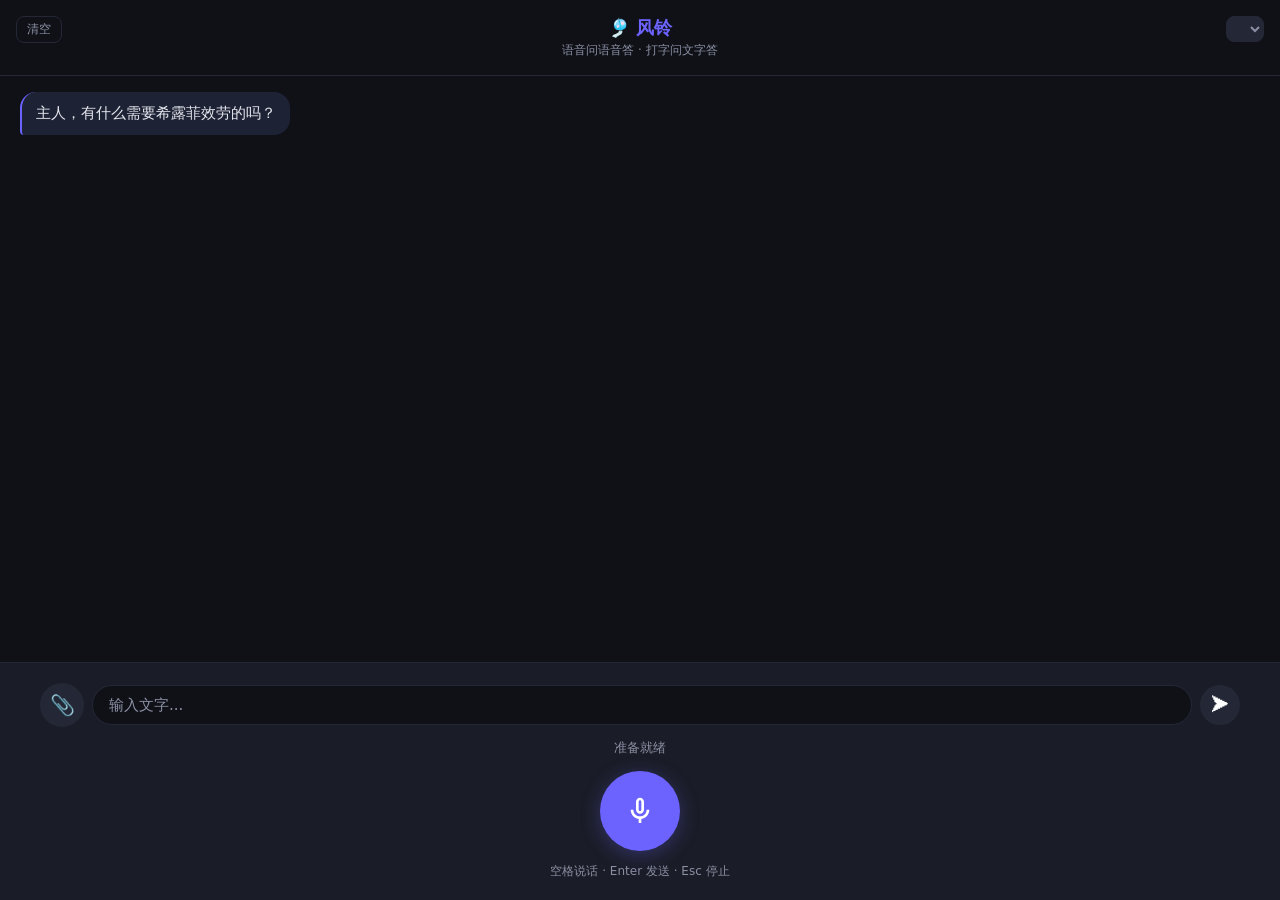
==== implementation/channels/fengling/static/index.html @ 2b6ec0e0 "feat: split repo into requirements design and implementation Separate product requirements, target-s" ====
<!DOCTYPE html>
<html lang="zh-CN">
<head>
<meta charset="UTF-8">
<meta name="viewport" content="width=device-width, initial-scale=1.0, user-scalable=no">
<title>风铃 · 希露菲</title>
<style>
  :root {
    --bg: #0f1117;
    --surface: #1a1d27;
    --surface-2: #242836;
    --text: #e4e6ed;
    --text-dim: #8b8fa3;
    --accent: #6c63ff;
    --accent-glow: rgba(108, 99, 255, 0.3);
    --user-bubble: #2d3148;
    --ai-bubble: #1e2235;
    --recording: #ff4757;
    --recording-glow: rgba(255, 71, 87, 0.4);
  }

  * { margin: 0; padding: 0; box-sizing: border-box; }

  body {
    font-family: -apple-system, BlinkMacSystemFont, 'Segoe UI', system-ui, sans-serif;
    background: var(--bg);
    color: var(--text);
    height: 100dvh;
    display: flex;
    flex-direction: column;
    overflow: hidden;
  }

  header, #controls, .side-btn, #mic-btn, #text-send-btn, .hint, .voice-select {
    -webkit-user-select: none;
    user-select: none;
  }

  header {
    position: relative;
    padding: 16px 20px;
    text-align: center;
    border-bottom: 1px solid var(--surface-2);
    flex-shrink: 0;
  }

  header h1 {
    font-size: 18px;
    font-weight: 600;
    color: var(--text);
  }

  header h1 span { color: var(--accent); }

  header .subtitle {
    font-size: 12px;
    color: var(--text-dim);
    margin-top: 2px;
  }

  #chat {
    flex: 1;
    overflow-y: auto;
    padding: 16px 20px;
    display: flex;
    flex-direction: column;
    gap: 12px;
    scroll-behavior: smooth;
  }

  .msg {
    max-width: 80%;
    padding: 10px 14px;
    border-radius: 16px;
    font-size: 15px;
    line-height: 1.5;
    animation: fadeIn 0.25s ease;
  }

  @keyframes fadeIn {
    from { opacity: 0; transform: translateY(8px); }
    to { opacity: 1; transform: translateY(0); }
  }

  .msg.user {
    align-self: flex-end;
    background: var(--user-bubble);
    border-bottom-right-radius: 4px;
  }

  .msg.ai {
    align-self: flex-start;
    background: var(--ai-bubble);
    border-bottom-left-radius: 4px;
    border-left: 2px solid var(--accent);
  }

  .msg.ai .typing {
    display: inline-block;
  }

  .msg.ai .typing::after {
    content: '▍';
    animation: blink 0.8s step-end infinite;
    color: var(--accent);
  }

  @keyframes blink {
    50% { opacity: 0; }
  }

  .msg .attachment {
    margin-top: 8px;
    background: var(--bg);
    border-radius: 8px;
    padding: 10px 12px;
    font-family: 'SF Mono', 'Fira Code', 'Consolas', monospace;
    font-size: 13px;
    line-height: 1.5;
    white-space: pre-wrap;
    word-break: break-all;
    overflow-x: auto;
    border: 1px solid var(--surface-2);
    position: relative;
  }

  .msg .attachment .att-label {
    position: absolute;
    top: 4px;
    right: 8px;
    font-size: 10px;
    color: var(--text-dim);
    font-family: -apple-system, sans-serif;
    text-transform: uppercase;
    opacity: 0.6;
  }

  .msg .attachment .copy-btn {
    position: absolute;
    top: 4px;
    right: 48px;
    font-size: 11px;
    color: var(--text-dim);
    background: none;
    border: 1px solid var(--surface-2);
    border-radius: 4px;
    padding: 1px 6px;
    cursor: pointer;
    font-family: -apple-system, sans-serif;
  }

  .msg .attachment .copy-btn:hover {
    color: var(--text);
    border-color: var(--accent);
  }

  .msg.system {
    align-self: center;
    background: transparent;
    color: var(--text-dim);
    font-size: 13px;
    padding: 4px 8px;
  }

  .tool-indicator {
    display: inline-flex;
    align-items: center;
    gap: 6px;
    padding: 4px 10px;
    border-radius: 12px;
    background: var(--surface-2);
    font-size: 12px;
    color: var(--accent);
    margin: 4px 0;
    animation: fadeIn 0.25s ease;
  }

  .tool-indicator::before {
    content: '';
    width: 6px; height: 6px;
    border-radius: 50%;
    background: var(--accent);
    animation: pulse 1.2s ease infinite;
  }

  #controls {
    flex-shrink: 0;
    padding: 20px;
    display: flex;
    flex-direction: column;
    align-items: center;
    gap: 12px;
    border-top: 1px solid var(--surface-2);
    background: var(--surface);
  }

  #status {
    font-size: 13px;
    color: var(--text-dim);
    height: 20px;
    transition: color 0.2s;
  }

  #status.recording { color: var(--recording); }
  #status.processing { color: var(--accent); }

  #mic-btn {
    width: 80px;
    height: 80px;
    border-radius: 50%;
    border: none;
    background: var(--accent);
    color: white;
    font-size: 32px;
    cursor: pointer;
    transition: all 0.2s ease;
    display: flex;
    align-items: center;
    justify-content: center;
    box-shadow: 0 4px 20px var(--accent-glow);
    touch-action: none;
    position: relative;
  }

  #mic-btn:active, #mic-btn.recording {
    background: var(--recording);
    box-shadow: 0 4px 30px var(--recording-glow);
    transform: scale(1.1);
  }

  #mic-btn.recording::before {
    content: '';
    position: absolute;
    inset: -8px;
    border-radius: 50%;
    border: 2px solid var(--recording);
    animation: pulse 1.2s ease infinite;
  }

  @keyframes pulse {
    0% { transform: scale(1); opacity: 0.6; }
    100% { transform: scale(1.4); opacity: 0; }
  }

  #mic-btn:disabled {
    background: var(--surface-2);
    box-shadow: none;
    cursor: not-allowed;
    transform: none;
  }

  #mic-btn svg {
    width: 32px;
    height: 32px;
    fill: currentColor;
    pointer-events: none;
  }

  .hint {
    font-size: 12px;
    color: var(--text-dim);
    text-align: center;
  }

  .header-actions {
    position: absolute;
    top: 16px;
    display: flex;
    align-items: center;
    gap: 8px;
  }

  .header-actions.left { left: 16px; }
  .header-actions.right { right: 16px; }

  .header-btn {
    background: none;
    border: 1px solid var(--surface-2);
    color: var(--text-dim);
    border-radius: 8px;
    padding: 4px 10px;
    font-size: 12px;
    cursor: pointer;
    transition: all 0.15s;
  }

  .header-btn:hover { color: var(--text); border-color: var(--accent); }

  .voice-select {
    position: static;
  }

  .voice-select select {
    background: var(--surface-2);
    color: var(--text-dim);
    border: 1px solid var(--surface-2);
    border-radius: 8px;
    padding: 4px 8px;
    font-size: 12px;
    cursor: pointer;
  }

  .msg img.chat-img {
    max-width: 100%;
    max-height: 240px;
    border-radius: 8px;
    margin-bottom: 6px;
    cursor: pointer;
  }

  #preview-strip {
    display: none;
    padding: 8px 20px 0;
    gap: 8px;
    flex-wrap: wrap;
    background: var(--surface);
    border-top: 1px solid var(--surface-2);
    align-items: center;
  }

  #preview-strip.active { display: flex; }

  .preview-thumb {
    position: relative;
    width: 56px; height: 56px;
    border-radius: 8px;
    overflow: hidden;
    border: 1px solid var(--surface-2);
  }

  .preview-thumb img {
    width: 100%; height: 100%;
    object-fit: cover;
  }

  .preview-thumb .remove-btn {
    position: absolute;
    top: 2px; right: 2px;
    width: 18px; height: 18px;
    background: rgba(0,0,0,0.6);
    color: #fff;
    border: none;
    border-radius: 50%;
    font-size: 11px;
    cursor: pointer;
    display: flex;
    align-items: center;
    justify-content: center;
    line-height: 1;
  }

  #btn-row {
    display: flex;
    align-items: center;
    gap: 16px;
  }

  .side-btn {
    width: 44px; height: 44px;
    border-radius: 50%;
    border: none;
    background: var(--surface-2);
    color: var(--text-dim);
    font-size: 20px;
    cursor: pointer;
    display: flex;
    align-items: center;
    justify-content: center;
    transition: all 0.15s;
  }

  .side-btn:hover { background: var(--accent); color: #fff; }
  .side-btn:disabled { opacity: 0.3; cursor: not-allowed; }

  #text-row {
    display: flex;
    align-items: center;
    gap: 8px;
    width: 100%;
    padding: 0 20px;
  }

  #text-input {
    flex: 1;
    background: var(--bg);
    border: 1px solid var(--surface-2);
    border-radius: 20px;
    padding: 10px 16px;
    color: var(--text);
    font-size: 15px;
    outline: none;
    font-family: inherit;
    transition: border-color 0.2s;
  }

  #text-input:focus { border-color: var(--accent); }

  #text-input::placeholder { color: var(--text-dim); }

  #text-send-btn {
    width: 40px; height: 40px;
    border-radius: 50%;
    border: none;
    background: var(--accent);
    color: #fff;
    font-size: 18px;
    cursor: pointer;
    display: flex;
    align-items: center;
    justify-content: center;
    flex-shrink: 0;
    transition: all 0.15s;
  }

  #text-send-btn:hover { transform: scale(1.08); }
  #text-send-btn:disabled { background: var(--surface-2); cursor: not-allowed; transform: none; }

  #stop-btn {
    display: none;
    width: 80px;
    height: 80px;
    border-radius: 50%;
    border: none;
    background: var(--recording);
    color: white;
    font-size: 28px;
    cursor: pointer;
    box-shadow: 0 4px 20px var(--recording-glow);
    align-items: center;
    justify-content: center;
    transition: all 0.2s ease;
    animation: fadeIn 0.25s ease;
  }

  #stop-btn:hover { transform: scale(1.08); }

  #stop-btn svg {
    width: 28px;
    height: 28px;
    fill: currentColor;
    pointer-events: none;
  }

  @media (max-width: 480px) {
    #mic-btn { width: 72px; height: 72px; }
    .msg { max-width: 88%; font-size: 14px; }
    .side-btn { width: 38px; height: 38px; font-size: 17px; }
  }
</style>
</head>
<body>

<header>
  <div class="header-actions left">
    <button class="header-btn" id="clear-btn" title="清空对话">清空</button>
  </div>
  <h1>🎐 <span>风铃</span></h1>
  <div class="subtitle">语音问语音答 · 打字问文字答</div>
  <div class="header-actions right">
    <div class="voice-select"><select id="voice-picker"></select></div>
  </div>
</header>

<div id="chat"></div>

<div id="preview-strip"></div>

<div id="controls">
  <div id="text-row">
    <button class="side-btn" id="attach-btn" aria-label="添加图片/视频" title="添加图片或视频">📎</button>
    <input type="text" id="text-input" placeholder="输入文字..." autocomplete="off">
    <button id="text-send-btn" disabled aria-label="发送文字">➤</button>
  </div>
  <div id="status">准备就绪</div>
  <div id="btn-row">
    <button id="mic-btn" aria-label="按住说话">
      <svg viewBox="0 0 24 24"><path d="M12 14c1.66 0 3-1.34 3-3V5c0-1.66-1.34-3-3-3S9 3.34 9 5v6c0 1.66 1.34 3 3 3zm-1-9c0-.55.45-1 1-1s1 .45 1 1v6c0 .55-.45 1-1 1s-1-.45-1-1V5z"/><path d="M17 11c0 2.76-2.24 5-5 5s-5-2.24-5-5H5c0 3.53 2.61 6.43 6 6.92V21h2v-3.08c3.39-.49 6-3.39 6-6.92h-2z"/></svg>
    </button>
    <button id="stop-btn" aria-label="停止">
      <svg viewBox="0 0 24 24"><rect x="6" y="6" width="12" height="12" rx="2"/></svg>
    </button>
  </div>
  <div class="hint">空格说话 · Enter 发送 · Esc 停止</div>
  <input type="file" id="file-input" accept="image/*,video/*" multiple hidden>
</div>

<script>
const chatEl = document.getElementById('chat');
const micBtn = document.getElementById('mic-btn');
const stopBtn = document.getElementById('stop-btn');
const clearBtn = document.getElementById('clear-btn');
const statusEl = document.getElementById('status');
const voicePicker = document.getElementById('voice-picker');
const attachBtn = document.getElementById('attach-btn');
const textInput = document.getElementById('text-input');
const textSendBtn = document.getElementById('text-send-btn');
const fileInput = document.getElementById('file-input');
const previewStrip = document.getElementById('preview-strip');
const sessionId = sessionStorage.getItem('fenglingSession') || crypto.randomUUID();
sessionStorage.setItem('fenglingSession', sessionId);

let mediaRecorder = null;
let audioChunks = [];
let isRecording = false;
let currentAudio = null;
let pendingImages = [];
let abortController = null;
let isGenerating = false;
let chatHistory = JSON.parse(sessionStorage.getItem('fenglingHistory') || '[]');

function addMsg(text, role, images = [], save = true) {
  const div = document.createElement('div');
  div.className = `msg ${role}`;
  for (const src of images) {
    const img = document.createElement('img');
    img.src = src;
    img.className = 'chat-img';
    img.addEventListener('click', () => window.open(src, '_blank'));
    div.appendChild(img);
  }
  if (text) {
    if (role === 'ai' && text.includes('```')) {
      renderStructured(div, text);
    } else {
      const p = document.createElement('p');
      p.style.margin = '0';
      p.textContent = text;
      div.appendChild(p);
    }
  }
  chatEl.appendChild(div);
  chatEl.scrollTop = chatEl.scrollHeight;
  if (save && text) {
    chatHistory.push({ text, role, images: images.length > 0 ? images : undefined });
    saveChatHistory();
  }
  return div;
}

function saveChatHistory() {
  try {
    const toSave = chatHistory.slice(-100);
    sessionStorage.setItem('fenglingHistory', JSON.stringify(toSave));
  } catch {}
}

function setStatus(text, cls = '') {
  statusEl.textContent = text;
  statusEl.className = cls;
}

async function startRecording() {
  try {
    const stream = await navigator.mediaDevices.getUserMedia({ audio: true });
    audioChunks = [];
    mediaRecorder = new MediaRecorder(stream, {
      mimeType: MediaRecorder.isTypeSupported('audio/webm;codecs=opus')
        ? 'audio/webm;codecs=opus' : 'audio/webm'
    });

    mediaRecorder.ondataavailable = e => {
      if (e.data.size > 0) audioChunks.push(e.data);
    };

    mediaRecorder.start(100);
    isRecording = true;
    micBtn.classList.add('recording');
    setStatus('🔴 正在录音...', 'recording');
  } catch (err) {
    setStatus('麦克风权限被拒绝', '');
    console.error('Mic error:', err);
  }
}

async function stopRecording() {
  if (!mediaRecorder || !isRecording) return;

  return new Promise(resolve => {
    mediaRecorder.onstop = async () => {
      const blob = new Blob(audioChunks, { type: 'audio/webm' });
      mediaRecorder.stream.getTracks().forEach(t => t.stop());
      mediaRecorder = null;
      isRecording = false;
      micBtn.classList.remove('recording');

      if (blob.size < 1000) {
        setStatus('录音太短，请重试', '');
        resolve();
        return;
      }

      await processAudio(blob);
      resolve();
    };
    mediaRecorder.stop();
  });
}

// Sentence splitter: split on Chinese/English sentence-ending punctuation
const SENTENCE_RE = /[。！？；\n\.!\?;]+/;

function splitSentences(text) {
  const parts = [];
  let rest = text;
  while (rest.length > 0) {
    const m = rest.match(SENTENCE_RE);
    if (!m) break;
    const end = m.index + m[0].length;
    parts.push(rest.slice(0, end));
    rest = rest.slice(end);
  }
  if (rest.trim()) parts.push(rest);
  return parts;
}

// TTS audio queue: play segments sequentially
let ttsQueue = [];
let ttsPlaying = false;

async function enqueueTTS(text) {
  ttsQueue.push(text);
  if (!ttsPlaying) drainTTSQueue();
}

async function drainTTSQueue() {
  ttsPlaying = true;
  while (ttsQueue.length > 0) {
    const text = ttsQueue.shift();
    try {
      await playOneTTS(text);
    } catch (err) {
      console.error('TTS segment error:', err);
    }
  }
  ttsPlaying = false;
}

async function playOneTTS(text) {
  const voice = voicePicker.value;
  const res = await fetch('/api/tts', {
    method: 'POST',
    headers: { 'Content-Type': 'application/json' },
    body: JSON.stringify({ text, voice }),
  });
  if (!res.ok) return;

  const audioBlob = await res.blob();
  const url = URL.createObjectURL(audioBlob);
  currentAudio = new Audio(url);

  await new Promise((resolve, reject) => {
    currentAudio.onended = () => { URL.revokeObjectURL(url); resolve(); };
    currentAudio.onerror = () => { URL.revokeObjectURL(url); resolve(); };
    currentAudio.play().catch(resolve);
  });
  currentAudio = null;
}

function escapeHtml(t) {
  const d = document.createElement('div');
  d.textContent = t;
  return d.innerHTML;
}

function extractSpoken(text) {
  let result = text.replace(/```[\w]*\n[\s\S]*?```/g, '');
  const openIdx = result.indexOf('```');
  if (openIdx !== -1) result = result.slice(0, openIdx);
  return result.replace(/\n{3,}/g, '\n\n').trim();
}

function renderStructured(container, fullText) {
  container.innerHTML = '';
  const re = /```(\w*)\n([\s\S]*?)```/g;
  let last = 0, m;

  while ((m = re.exec(fullText)) !== null) {
    const before = fullText.slice(last, m.index).trim();
    if (before) {
      const p = document.createElement('p');
      p.style.margin = '0 0 4px';
      p.textContent = before;
      container.appendChild(p);
    }
    const lang = m[1] || 'code';
    const code = m[2].trim();
    const att = document.createElement('div');
    att.className = 'attachment';
    att.innerHTML =
      `<span class="att-label">${escapeHtml(lang)}</span>` +
      `<button class="copy-btn">复制</button>` +
      `<code>${escapeHtml(code)}</code>`;
    att.querySelector('.copy-btn').addEventListener('click', function() {
      navigator.clipboard.writeText(code);
      this.textContent = '已复制';
      setTimeout(() => this.textContent = '复制', 1500);
    });
    container.appendChild(att);
    last = m.index + m[0].length;
  }

  const rest = fullText.slice(last).trim();
  if (rest) {
    const p = document.createElement('p');
    p.style.margin = last > 0 ? '4px 0 0' : '0';
    p.textContent = rest;
    container.appendChild(p);
  }
}

// ── Image attachment logic ──

function resizeImage(dataUrl, maxDim = 1024) {
  return new Promise(resolve => {
    const img = new Image();
    img.onload = () => {
      let { width, height } = img;
      if (width <= maxDim && height <= maxDim) { resolve(dataUrl); return; }
      const scale = maxDim / Math.max(width, height);
      width = Math.round(width * scale);
      height = Math.round(height * scale);
      const c = document.createElement('canvas');
      c.width = width; c.height = height;
      c.getContext('2d').drawImage(img, 0, 0, width, height);
      resolve(c.toDataURL('image/jpeg', 0.85));
    };
    img.src = dataUrl;
  });
}

function updatePreview() {
  previewStrip.innerHTML = '';
  if (pendingImages.length === 0) {
    previewStrip.classList.remove('active');
    return;
  }
  previewStrip.classList.add('active');
  pendingImages.forEach((src, idx) => {
    const wrap = document.createElement('div');
    wrap.className = 'preview-thumb';
    const img = document.createElement('img');
    img.src = src;
    wrap.appendChild(img);
    const rm = document.createElement('button');
    rm.className = 'remove-btn';
    rm.textContent = '×';
    rm.addEventListener('click', () => { pendingImages.splice(idx, 1); updatePreview(); });
    wrap.appendChild(rm);
    previewStrip.appendChild(wrap);
  });
}

async function addFiles(files) {
  for (const file of files) {
    if (file.type.startsWith('image/')) {
      const url = await new Promise(r => {
        const reader = new FileReader();
        reader.onload = () => r(reader.result);
        reader.readAsDataURL(file);
      });
      pendingImages.push(await resizeImage(url));
    } else if (file.type.startsWith('video/')) {
      setStatus('提取视频帧...', 'processing');
      const form = new FormData();
      form.append('video', file);
      try {
        const res = await fetch('/api/extract-frames', { method: 'POST', body: form });
        const data = await res.json();
        if (data.frames?.length) pendingImages.push(...data.frames);
        setStatus(`已提取 ${data.frames?.length || 0} 帧`, '');
      } catch (e) {
        setStatus('视频处理失败', '');
        console.error(e);
      }
    }
  }
  updatePreview();
}

attachBtn.addEventListener('click', () => fileInput.click());
fileInput.addEventListener('change', () => {
  if (fileInput.files.length) addFiles(fileInput.files);
  fileInput.value = '';
});

document.addEventListener('paste', e => {
  const items = [...(e.clipboardData?.items || [])];
  const files = items.filter(i => i.type.startsWith('image/') || i.type.startsWith('video/')).map(i => i.getAsFile()).filter(Boolean);
  if (files.length) { e.preventDefault(); addFiles(files); }
});

chatEl.addEventListener('dragover', e => { e.preventDefault(); e.dataTransfer.dropEffect = 'copy'; });
chatEl.addEventListener('drop', e => {
  e.preventDefault();
  const files = [...e.dataTransfer.files].filter(f => f.type.startsWith('image/') || f.type.startsWith('video/'));
  if (files.length) addFiles(files);
});

function showStopBtn(show) {
  stopBtn.style.display = show ? 'flex' : 'none';
  micBtn.style.display = show ? 'none' : 'flex';
}

function stopGeneration() {
  if (abortController) { abortController.abort(); abortController = null; }
  if (currentAudio) { currentAudio.pause(); currentAudio = null; }
  ttsQueue = [];
  ttsPlaying = false;
  isGenerating = false;
  showStopBtn(false);
  micBtn.disabled = false;
  textInput.disabled = false;
  updateTextSendBtn();
  setStatus('已停止', '');
}

stopBtn.addEventListener('click', stopGeneration);

clearBtn.addEventListener('click', () => {
  if (isGenerating) stopGeneration();
  chatEl.innerHTML = '';
  chatHistory = [];
  saveChatHistory();
  addMsg('主人，有什么需要希露菲效劳的吗？', 'ai', [], false);
  setStatus('准备就绪', '');
});

async function sendMessage(text, doTTS = false, images = []) {
  micBtn.disabled = true;
  textInput.disabled = true;
  textSendBtn.disabled = true;
  isGenerating = true;
  showStopBtn(true);
  const t0 = performance.now();

  addMsg(text, 'user', images, true);
  setStatus('思考中...', 'processing');

  const aiDiv = addMsg('', 'ai', [], false);
  const typingSpan = document.createElement('span');
  typingSpan.className = 'typing';
  aiDiv.appendChild(typingSpan);

  try {
    abortController = new AbortController();
    const payload = { message: text, session_id: sessionId };
    if (images.length) payload.images = images;

    const chatRes = await fetch('/api/chat', {
      method: 'POST',
      headers: { 'Content-Type': 'application/json' },
      body: JSON.stringify(payload),
      signal: abortController.signal,
    });
    await handleChatStream(chatRes, aiDiv, typingSpan, t0, doTTS);
  } catch (err) {
    if (err.name === 'AbortError') return;
    setStatus('出错了: ' + err.message, '');
    console.error(err);
  } finally {
    abortController = null;
    isGenerating = false;
    showStopBtn(false);
    micBtn.disabled = false;
    textInput.disabled = false;
    updateTextSendBtn();
    textInput.focus();
  }
}

function updateTextSendBtn() {
  textSendBtn.disabled = !textInput.value.trim() && pendingImages.length === 0;
}
textInput.addEventListener('input', updateTextSendBtn);

function doTextSend() {
  const text = textInput.value.trim();
  const imgs = [...pendingImages];
  pendingImages = [];
  updatePreview();
  textInput.value = '';
  updateTextSendBtn();
  if (!text && imgs.length === 0) return;
  sendMessage(text || '请看看这些内容', false, imgs);
}

textSendBtn.addEventListener('click', doTextSend);
textInput.addEventListener('keydown', e => {
  if (e.key === 'Enter' && !e.shiftKey) { e.preventDefault(); doTextSend(); }
});

async function handleChatStream(chatRes, aiDiv, typingSpan, t0, doTTS = false) {
  const reader = chatRes.body.getReader();
  const decoder = new TextDecoder();
  let fullText = '';
  let buffer = '';
  let spokenCharsSent = 0;
  let doneData = null;
  ttsQueue = [];

  while (true) {
    const { done, value } = await reader.read();
    if (done) break;
    buffer += decoder.decode(value, { stream: true });
    const lines = buffer.split('\n');
    buffer = lines.pop() || '';
    for (const line of lines) {
      if (!line.startsWith('data: ')) continue;
      try {
        const data = JSON.parse(line.slice(6));
        if (data.type === 'text') {
          fullText += data.content;
          typingSpan.textContent = fullText;
          chatEl.scrollTop = chatEl.scrollHeight;
          if (doTTS) {
            const spoken = extractSpoken(fullText);
            const unspoken = spoken.slice(spokenCharsSent);
            const sentences = splitSentences(unspoken);
            if (sentences.length > 1) {
              for (let i = 0; i < sentences.length - 1; i++) {
                if (sentences[i].trim()) {
                  enqueueTTS(sentences[i].trim());
                  spokenCharsSent += sentences[i].length;
                }
              }
            }
          }
          const ms = Math.round(performance.now() - t0);
          setStatus(doTTS ? `朗读中... (${ms}ms)` : `生成中... (${ms}ms)`, 'processing');
        } else if (data.type === 'tool') {
          const label = data.name || 'tool';
          const ti = document.createElement('div');
          ti.className = 'tool-indicator';
          ti.textContent = label;
          aiDiv.insertBefore(ti, typingSpan);
          chatEl.scrollTop = chatEl.scrollHeight;
          const ms = Math.round(performance.now() - t0);
          setStatus(`${label}... (${ms}ms)`, 'processing');
        } else if (data.type === 'done') {
          doneData = data;
          fullText = data.full_text;
        } else if (data.type === 'error') {
          typingSpan.textContent = '出错了: ' + data.content;
        }
      } catch {}
    }
  }

  renderStructured(aiDiv, fullText);
  if (fullText) {
    chatHistory.push({ text: fullText, role: 'ai' });
    saveChatHistory();
  }

  if (doTTS) {
    const spokenFinal = doneData?.spoken || extractSpoken(fullText);
    const remaining = spokenFinal.slice(spokenCharsSent).trim();
    if (remaining) enqueueTTS(remaining);
    while (ttsPlaying || ttsQueue.length > 0) {
      await new Promise(r => setTimeout(r, 100));
    }
  }

  const totalMs = Math.round(performance.now() - t0);
  setStatus(`准备就绪 (${(totalMs / 1000).toFixed(1)}s)`, '');
}

async function processAudio(blob) {
  setStatus('识别中...', 'processing');
  micBtn.disabled = true;

  try {
    const form = new FormData();
    form.append('audio', blob, 'audio.webm');

    const sttRes = await fetch('/api/stt', { method: 'POST', body: form });
    const sttData = await sttRes.json();
    const userText = sttData.text?.trim();

    if (!userText) {
      setStatus('没有识别到语音，请重试', '');
      micBtn.disabled = false;
      return;
    }

    const imgs = [...pendingImages];
    pendingImages = [];
    updatePreview();

    await sendMessage(userText, true, imgs);
  } catch (err) {
    setStatus('出错了: ' + err.message, '');
    console.error(err);
  }
}

// Push-to-talk: pointer events (mouse + touch)
let holdTimer = null;

micBtn.addEventListener('pointerdown', e => {
  e.preventDefault();
  if (micBtn.disabled) return;
  micBtn.setPointerCapture(e.pointerId);
  startRecording();
});

micBtn.addEventListener('pointerup', e => {
  e.preventDefault();
  if (isRecording) stopRecording();
});

micBtn.addEventListener('pointercancel', e => {
  if (isRecording) stopRecording();
});

// Prevent context menu on long-press (mobile)
micBtn.addEventListener('contextmenu', e => e.preventDefault());

// Keyboard shortcut: hold Space to talk, Escape to stop
document.addEventListener('keydown', e => {
  if (e.key === 'Escape' && (isGenerating || ttsPlaying)) {
    e.preventDefault();
    stopGeneration();
    return;
  }
  if (e.code === 'Space' && !e.repeat && !isRecording && !micBtn.disabled
      && document.activeElement !== textInput) {
    e.preventDefault();
    startRecording();
  }
});

document.addEventListener('keyup', e => {
  if (e.code === 'Space' && isRecording) {
    e.preventDefault();
    stopRecording();
  }
});

// Load voices from backend
async function loadVoices() {
  try {
    const res = await fetch('/api/voices');
    const data = await res.json();
    const picker = document.getElementById('voice-picker');
    picker.innerHTML = '';

    let lastGender = '';
    for (const v of data.voices) {
      if (v.gender !== lastGender) {
        const group = document.createElement('optgroup');
        group.label = v.gender === '女' ? '── 女声 ──' : v.gender === '男' ? '── 男声 ──' : '── 特殊 ──';
        picker.appendChild(group);
        lastGender = v.gender;
      }
      const opt = document.createElement('option');
      opt.value = v.id;
      opt.textContent = `${v.name} (${v.tag})`;
      if (v.id === data.current) opt.selected = true;
      picker.lastElementChild.appendChild(opt);
    }
  } catch (err) {
    console.error('Failed to load voices:', err);
  }
}
loadVoices();

// Restore chat history or show welcome
if (chatHistory.length > 0) {
  for (const m of chatHistory) {
    addMsg(m.text, m.role, m.images || [], false);
  }
} else {
  addMsg('主人，有什么需要希露菲效劳的吗？', 'ai', [], false);
}
</script>
</body>
</html>
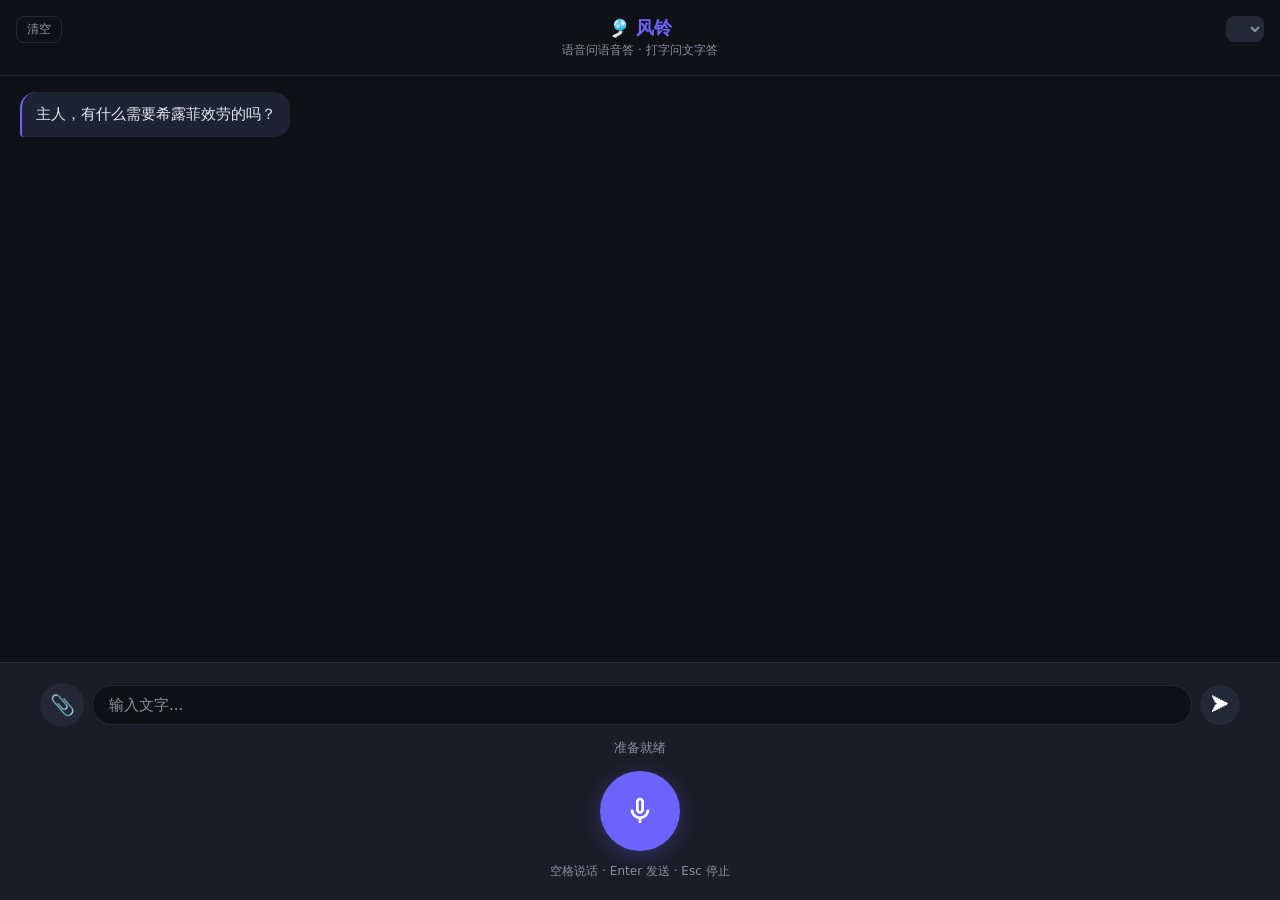
==== commit 9b964422: "feat: add task graph runtime and chat task views Introduce a Neo4j-backed task graph, task orchestra" ====
--- a/implementation/channels/fengling/static/index.html
+++ b/implementation/channels/fengling/static/index.html
@@ -4,6 +4,7 @@
 <meta charset="UTF-8">
 <meta name="viewport" content="width=device-width, initial-scale=1.0, user-scalable=no">
 <title>风铃 · 希露菲</title>
+<script src="/static/marked.min.js"></script>
 <style>
   :root {
     --bg: #0f1117;
@@ -96,11 +97,18 @@
   }
 
   .msg.ai .typing {
-    display: inline-block;
+    display: block;
+    white-space: pre-wrap;
+    word-wrap: break-word;
   }
 
   .msg.ai .typing::after {
     content: '▍';
+    animation: blink 0.8s step-end infinite;
+    color: var(--accent);
+  }
+
+  .msg.ai .typing .cursor {
     animation: blink 0.8s step-end infinite;
     color: var(--accent);
   }
@@ -445,6 +453,222 @@
     #mic-btn { width: 72px; height: 72px; }
     .msg { max-width: 88%; font-size: 14px; }
     .side-btn { width: 38px; height: 38px; font-size: 17px; }
+  }
+
+  /* ── Markdown body in AI messages ──────────── */
+
+  .msg.ai .markdown-body {
+    font-size: 15px;
+    line-height: 1.65;
+    word-wrap: break-word;
+    overflow-wrap: break-word;
+  }
+
+  .msg.ai .markdown-body p {
+    margin: 0 0 8px;
+  }
+
+  .msg.ai .markdown-body p:last-child {
+    margin-bottom: 0;
+  }
+
+  .msg.ai .markdown-body ul,
+  .msg.ai .markdown-body ol {
+    margin: 4px 0 8px;
+    padding-left: 20px;
+  }
+
+  .msg.ai .markdown-body li {
+    margin-bottom: 3px;
+  }
+
+  .msg.ai .markdown-body li > p {
+    margin-bottom: 2px;
+  }
+
+  .msg.ai .markdown-body h1,
+  .msg.ai .markdown-body h2,
+  .msg.ai .markdown-body h3,
+  .msg.ai .markdown-body h4 {
+    font-weight: 600;
+    margin: 12px 0 6px;
+    color: var(--text);
+  }
+
+  .msg.ai .markdown-body h1 { font-size: 18px; }
+  .msg.ai .markdown-body h2 { font-size: 16px; }
+  .msg.ai .markdown-body h3 { font-size: 15px; }
+
+  .msg.ai .markdown-body strong {
+    font-weight: 600;
+    color: var(--text);
+  }
+
+  .msg.ai .markdown-body em {
+    color: var(--text-dim);
+  }
+
+  .msg.ai .markdown-body code {
+    font-family: 'SF Mono', 'Fira Code', 'Consolas', monospace;
+    font-size: 13px;
+    padding: 1px 5px;
+    background: var(--bg);
+    border: 1px solid var(--surface-2);
+    border-radius: 3px;
+    color: var(--accent);
+  }
+
+  .msg.ai .markdown-body pre {
+    position: relative;
+    margin: 8px 0;
+    padding: 10px 12px;
+    background: var(--bg);
+    border: 1px solid var(--surface-2);
+    border-radius: 8px;
+    overflow-x: auto;
+  }
+
+  .msg.ai .markdown-body pre code {
+    padding: 0;
+    background: none;
+    border: none;
+    color: var(--text);
+    font-size: 13px;
+    line-height: 1.5;
+  }
+
+  .msg.ai .markdown-body pre .code-copy-btn {
+    position: absolute;
+    top: 6px;
+    right: 8px;
+    font-size: 11px;
+    color: var(--text-dim);
+    background: var(--surface-2);
+    border: 1px solid var(--surface-2);
+    border-radius: 4px;
+    padding: 2px 8px;
+    cursor: pointer;
+    font-family: -apple-system, sans-serif;
+    opacity: 0;
+    transition: opacity 0.15s;
+  }
+
+  .msg.ai .markdown-body pre:hover .code-copy-btn {
+    opacity: 1;
+  }
+
+  .msg.ai .markdown-body pre .code-copy-btn:hover {
+    color: var(--text);
+    border-color: var(--accent);
+  }
+
+  .msg.ai .markdown-body pre .code-lang-label {
+    position: absolute;
+    top: 6px;
+    right: 56px;
+    font-size: 10px;
+    color: var(--text-dim);
+    font-family: -apple-system, sans-serif;
+    text-transform: uppercase;
+    opacity: 0.5;
+  }
+
+  .msg.ai .markdown-body blockquote {
+    margin: 6px 0;
+    padding: 4px 12px;
+    border-left: 3px solid var(--accent);
+    background: rgba(108, 99, 255, 0.06);
+    color: var(--text-dim);
+  }
+
+  .msg.ai .markdown-body a {
+    color: var(--accent);
+    text-decoration: none;
+  }
+
+  .msg.ai .markdown-body a:hover {
+    text-decoration: underline;
+  }
+
+  .msg.ai .markdown-body table {
+    border-collapse: collapse;
+    margin: 8px 0;
+    font-size: 13px;
+    width: 100%;
+  }
+
+  .msg.ai .markdown-body th,
+  .msg.ai .markdown-body td {
+    padding: 5px 10px;
+    border: 1px solid var(--surface-2);
+    text-align: left;
+  }
+
+  .msg.ai .markdown-body th {
+    background: var(--surface-2);
+    font-weight: 600;
+  }
+
+  .msg.ai .markdown-body hr {
+    border: none;
+    border-top: 1px solid var(--surface-2);
+    margin: 10px 0;
+  }
+
+  .msg.ai .markdown-body img {
+    max-width: 100%;
+    border-radius: 8px;
+  }
+
+  /* Mermaid diagrams */
+  .msg.ai .markdown-body .mermaid-container {
+    margin: 8px 0;
+    padding: 12px;
+    background: var(--surface);
+    border-radius: 8px;
+    overflow-x: auto;
+    text-align: center;
+  }
+
+  .msg.ai .markdown-body .mermaid-container svg {
+    max-width: 100%;
+  }
+
+  /* ── Task card in chat ─────────────────────── */
+
+  .task-card {
+    display: flex;
+    align-items: center;
+    gap: 8px;
+    margin: 4px 0;
+    padding: 8px 12px;
+    background: var(--surface);
+    border-radius: 10px;
+    border-left: 3px solid var(--accent);
+    cursor: pointer;
+    transition: background 0.15s;
+    animation: fadeIn 0.25s ease;
+    font-size: 13px;
+  }
+
+  .task-card:hover {
+    background: var(--surface-2);
+  }
+
+  .task-card .task-card-icon {
+    font-size: 14px;
+    flex-shrink: 0;
+  }
+
+  .task-card .task-card-title {
+    flex: 1;
+    color: var(--text);
+  }
+
+  .task-card .task-card-arrow {
+    color: var(--text-dim);
+    font-size: 12px;
+    flex-shrink: 0;
   }
 </style>
 </head>
@@ -519,7 +743,7 @@
     div.appendChild(img);
   }
   if (text) {
-    if (role === 'ai' && text.includes('```')) {
+    if (role === 'ai') {
       renderStructured(div, text);
     } else {
       const p = document.createElement('p');
@@ -671,40 +895,108 @@
 
 function renderStructured(container, fullText) {
   container.innerHTML = '';
-  const re = /```(\w*)\n([\s\S]*?)```/g;
-  let last = 0, m;
-
-  while ((m = re.exec(fullText)) !== null) {
-    const before = fullText.slice(last, m.index).trim();
-    if (before) {
-      const p = document.createElement('p');
-      p.style.margin = '0 0 4px';
-      p.textContent = before;
-      container.appendChild(p);
+  // Remove tool indicators that were added during streaming
+  container.querySelectorAll('.tool-indicator').forEach(el => el.remove());
+
+  const md = document.createElement('div');
+  md.className = 'markdown-body';
+  md.innerHTML = renderMarkdownSafe(fullText);
+  container.appendChild(md);
+
+  // Inject copy buttons & language labels on code blocks
+  md.querySelectorAll('pre').forEach(pre => {
+    const codeEl = pre.querySelector('code');
+    if (!codeEl) return;
+
+    // Language label
+    const langClass = [...codeEl.classList].find(c => c.startsWith('language-'));
+    const lang = langClass ? langClass.replace('language-', '') : '';
+
+    if (lang && lang !== 'mermaid') {
+      const label = document.createElement('span');
+      label.className = 'code-lang-label';
+      label.textContent = lang;
+      pre.appendChild(label);
     }
-    const lang = m[1] || 'code';
-    const code = m[2].trim();
-    const att = document.createElement('div');
-    att.className = 'attachment';
-    att.innerHTML =
-      `<span class="att-label">${escapeHtml(lang)}</span>` +
-      `<button class="copy-btn">复制</button>` +
-      `<code>${escapeHtml(code)}</code>`;
-    att.querySelector('.copy-btn').addEventListener('click', function() {
-      navigator.clipboard.writeText(code);
-      this.textContent = '已复制';
-      setTimeout(() => this.textContent = '复制', 1500);
+
+    // Copy button
+    const btn = document.createElement('button');
+    btn.className = 'code-copy-btn';
+    btn.textContent = '复制';
+    btn.addEventListener('click', () => {
+      navigator.clipboard.writeText(codeEl.textContent);
+      btn.textContent = '已复制';
+      setTimeout(() => btn.textContent = '复制', 1500);
     });
-    container.appendChild(att);
-    last = m.index + m[0].length;
-  }
-
-  const rest = fullText.slice(last).trim();
-  if (rest) {
-    const p = document.createElement('p');
-    p.style.margin = last > 0 ? '4px 0 0' : '0';
-    p.textContent = rest;
-    container.appendChild(p);
+    pre.appendChild(btn);
+  });
+
+  // Render mermaid diagrams
+  renderMermaidBlocks(md);
+}
+
+function renderMarkdownSafe(text) {
+  if (!text) return '';
+  try {
+    return marked.parse(text, { breaks: true });
+  } catch (e) {
+    return escapeHtml(text);
+  }
+}
+
+let mermaidLoaded = false;
+let mermaidLoadPromise = null;
+
+function loadMermaid() {
+  if (mermaidLoadPromise) return mermaidLoadPromise;
+  mermaidLoadPromise = new Promise((resolve, reject) => {
+    const script = document.createElement('script');
+    script.src = 'https://unpkg.com/mermaid@10.9.1/dist/mermaid.min.js';
+    script.onload = () => {
+      mermaid.initialize({
+        startOnLoad: false,
+        theme: 'dark',
+        themeVariables: {
+          darkMode: true,
+          background: '#1a1d27',
+          primaryColor: '#6c63ff',
+          primaryTextColor: '#e4e6ed',
+          lineColor: '#8b8fa3',
+        },
+      });
+      mermaidLoaded = true;
+      resolve();
+    };
+    script.onerror = reject;
+    document.head.appendChild(script);
+  });
+  return mermaidLoadPromise;
+}
+
+let mermaidCounter = 0;
+
+async function renderMermaidBlocks(container) {
+  const mermaidCodes = container.querySelectorAll('code.language-mermaid');
+  if (mermaidCodes.length === 0) return;
+
+  await loadMermaid();
+
+  for (const codeEl of mermaidCodes) {
+    const pre = codeEl.closest('pre');
+    if (!pre) continue;
+    const graphDef = codeEl.textContent;
+    const wrapper = document.createElement('div');
+    wrapper.className = 'mermaid-container';
+    const id = `mermaid-${++mermaidCounter}`;
+    try {
+      const { svg } = await mermaid.render(id, graphDef);
+      wrapper.innerHTML = svg;
+    } catch (err) {
+      console.error('Mermaid render error:', err);
+      wrapper.textContent = 'Diagram render error';
+      wrapper.style.color = '#ef5350';
+    }
+    pre.replaceWith(wrapper);
   }
 }
 
@@ -898,6 +1190,22 @@
   let doneData = null;
   ttsQueue = [];
 
+  // Debounce: render markdown preview every 500ms during streaming
+  let renderTimer = null;
+  let lastRenderedLen = 0;
+
+  function schedulePreviewRender() {
+    if (renderTimer) return;
+    renderTimer = setTimeout(() => {
+      renderTimer = null;
+      if (fullText.length === lastRenderedLen) return;
+      lastRenderedLen = fullText.length;
+      // Replace typingSpan content with markdown preview
+      typingSpan.innerHTML = renderMarkdownSafe(fullText) + '<span class="cursor">▍</span>';
+      chatEl.scrollTop = chatEl.scrollHeight;
+    }, 500);
+  }
+
   while (true) {
     const { done, value } = await reader.read();
     if (done) break;
@@ -910,7 +1218,9 @@
         const data = JSON.parse(line.slice(6));
         if (data.type === 'text') {
           fullText += data.content;
+          // Show raw text immediately for responsiveness, markdown preview via debounce
           typingSpan.textContent = fullText;
+          schedulePreviewRender();
           chatEl.scrollTop = chatEl.scrollHeight;
           if (doTTS) {
             const spoken = extractSpoken(fullText);
@@ -936,6 +1246,15 @@
           chatEl.scrollTop = chatEl.scrollHeight;
           const ms = Math.round(performance.now() - t0);
           setStatus(`${label}... (${ms}ms)`, 'processing');
+
+          // Insert task card for create_task tool
+          if (data.name === 'create_task') {
+            const card = document.createElement('div');
+            card.className = 'task-card';
+            card.innerHTML = `<span class="task-card-icon">📋</span><span class="task-card-title">已创建任务</span><span class="task-card-arrow">查看 →</span>`;
+            card.addEventListener('click', () => window.open('/tasks', '_blank'));
+            aiDiv.insertBefore(card, typingSpan);
+          }
         } else if (data.type === 'done') {
           doneData = data;
           fullText = data.full_text;
@@ -946,6 +1265,10 @@
     }
   }
 
+  // Cancel pending debounce timer
+  if (renderTimer) { clearTimeout(renderTimer); renderTimer = null; }
+
+  // Final render with full markdown + copy buttons + mermaid
   renderStructured(aiDiv, fullText);
   if (fullText) {
     chatHistory.push({ text: fullText, role: 'ai' });
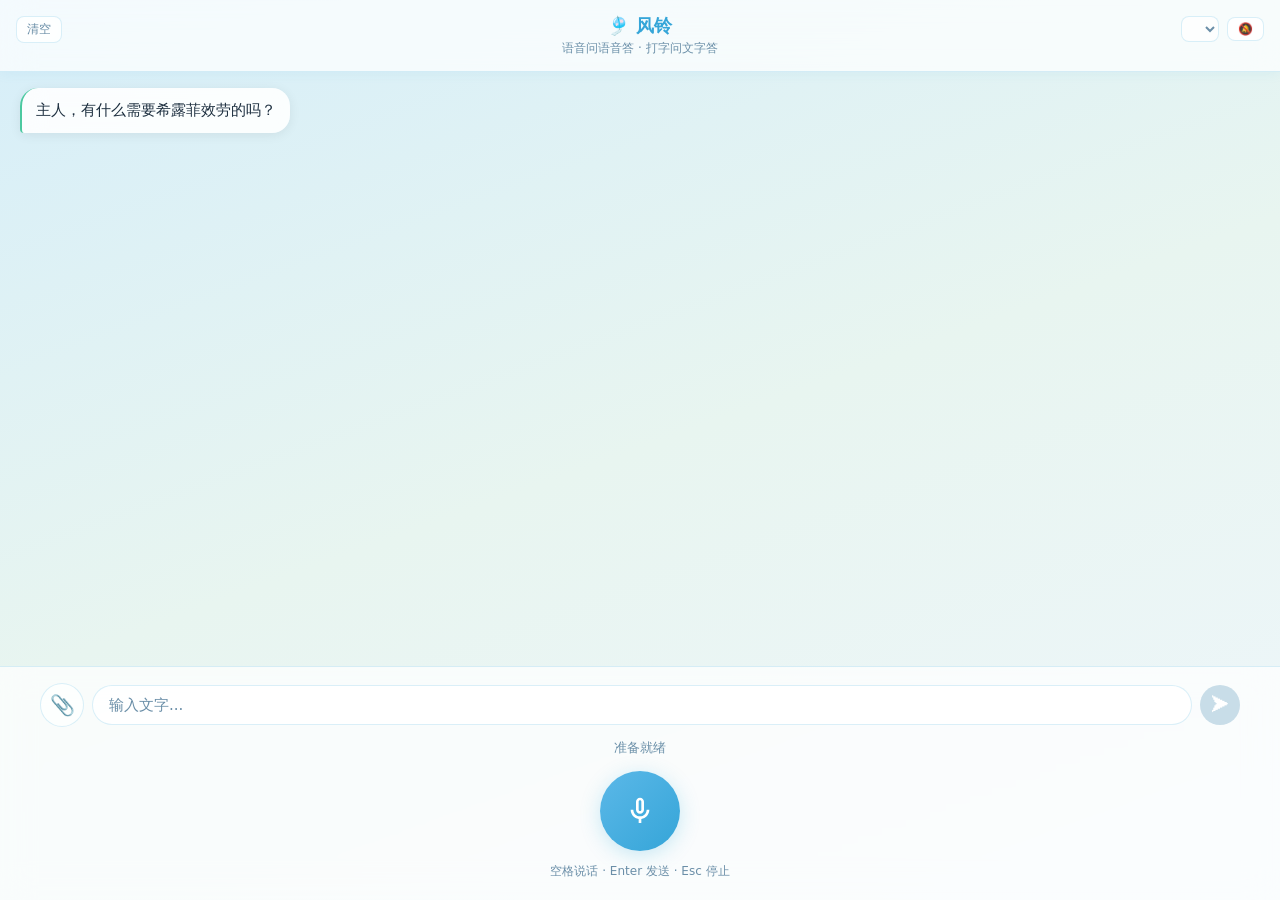
==== commit 5b402bcf: "feat: 全量功能交付 — 方法论本体、code_agent CLI、提醒系统、ops 面板等 涵盖 3/12 ~ 3/17 期间所有未提交的功能迭代：  方法论本体强制执行系统（Methodolo" ====
--- a/implementation/channels/fengling/static/index.html
+++ b/implementation/channels/fengling/static/index.html
@@ -4,27 +4,35 @@
 <meta charset="UTF-8">
 <meta name="viewport" content="width=device-width, initial-scale=1.0, user-scalable=no">
 <title>风铃 · 希露菲</title>
+<link rel="manifest" href="/manifest.json">
+<meta name="theme-color" content="#35a5d8">
+<meta name="mobile-web-app-capable" content="yes">
+<meta name="apple-mobile-web-app-status-bar-style" content="black-translucent">
 <script src="/static/marked.min.js"></script>
 <style>
   :root {
-    --bg: #0f1117;
-    --surface: #1a1d27;
-    --surface-2: #242836;
-    --text: #e4e6ed;
-    --text-dim: #8b8fa3;
-    --accent: #6c63ff;
-    --accent-glow: rgba(108, 99, 255, 0.3);
-    --user-bubble: #2d3148;
-    --ai-bubble: #1e2235;
-    --recording: #ff4757;
-    --recording-glow: rgba(255, 71, 87, 0.4);
+    --bg: #eef6fb;
+    --surface: rgba(255, 255, 255, 0.75);
+    --surface-2: rgba(255, 255, 255, 0.55);
+    --text: #1e3040;
+    --text-dim: #6b8fa8;
+    --accent: #35a5d8;
+    --accent-2: #4cc9a0;
+    --accent-glow: rgba(53, 165, 216, 0.25);
+    --user-bubble: #d6eef9;
+    --user-text: #1a3a52;
+    --ai-bubble: rgba(255, 255, 255, 0.88);
+    --recording: #f06080;
+    --recording-glow: rgba(240, 96, 128, 0.35);
+    --border: rgba(53, 165, 216, 0.18);
   }
 
   * { margin: 0; padding: 0; box-sizing: border-box; }
 
   body {
     font-family: -apple-system, BlinkMacSystemFont, 'Segoe UI', system-ui, sans-serif;
-    background: var(--bg);
+    background: linear-gradient(160deg, #d6eef9 0%, #e8f5f0 50%, #eef6fb 100%);
+    background-attachment: fixed;
     color: var(--text);
     height: 100dvh;
     display: flex;
@@ -39,16 +47,21 @@
 
   header {
     position: relative;
-    padding: 16px 20px;
+    padding: 14px 20px;
     text-align: center;
-    border-bottom: 1px solid var(--surface-2);
+    background: rgba(255, 255, 255, 0.72);
+    backdrop-filter: blur(16px);
+    -webkit-backdrop-filter: blur(16px);
+    border-bottom: 1px solid var(--border);
     flex-shrink: 0;
+    box-shadow: 0 1px 12px rgba(53, 165, 216, 0.08);
   }
 
   header h1 {
     font-size: 18px;
     font-weight: 600;
     color: var(--text);
+    letter-spacing: 0.02em;
   }
 
   header h1 span { color: var(--accent); }
@@ -72,9 +85,9 @@
   .msg {
     max-width: 80%;
     padding: 10px 14px;
-    border-radius: 16px;
+    border-radius: 18px;
     font-size: 15px;
-    line-height: 1.5;
+    line-height: 1.55;
     animation: fadeIn 0.25s ease;
   }
 
@@ -85,15 +98,20 @@
 
   .msg.user {
     align-self: flex-end;
-    background: var(--user-bubble);
+    background: linear-gradient(135deg, #5bb8e8, #35a5d8);
+    color: #fff;
     border-bottom-right-radius: 4px;
+    box-shadow: 0 2px 12px rgba(53, 165, 216, 0.28);
   }
 
   .msg.ai {
     align-self: flex-start;
     background: var(--ai-bubble);
+    backdrop-filter: blur(12px);
+    -webkit-backdrop-filter: blur(12px);
     border-bottom-left-radius: 4px;
-    border-left: 2px solid var(--accent);
+    border-left: 2.5px solid var(--accent-2);
+    box-shadow: 0 2px 12px rgba(0, 0, 0, 0.07);
   }
 
   .msg.ai .typing {
@@ -112,14 +130,13 @@
     animation: blink 0.8s step-end infinite;
     color: var(--accent);
   }
-
   @keyframes blink {
     50% { opacity: 0; }
   }
 
   .msg .attachment {
     margin-top: 8px;
-    background: var(--bg);
+    background: rgba(238, 246, 251, 0.85);
     border-radius: 8px;
     padding: 10px 12px;
     font-family: 'SF Mono', 'Fira Code', 'Consolas', monospace;
@@ -128,7 +145,7 @@
     white-space: pre-wrap;
     word-break: break-all;
     overflow-x: auto;
-    border: 1px solid var(--surface-2);
+    border: 1px solid var(--border);
     position: relative;
   }
 
@@ -170,13 +187,27 @@
     padding: 4px 8px;
   }
 
+  .msg.notify {
+    align-self: flex-start;
+    background: rgba(255, 243, 205, 0.88);
+    border-left: 2.5px solid #f4c430;
+    border-radius: 12px 12px 12px 4px;
+    box-shadow: 0 2px 10px rgba(244, 196, 48, 0.18);
+    color: var(--text);
+    font-size: 14px;
+    max-width: 72%;
+    backdrop-filter: blur(8px);
+    -webkit-backdrop-filter: blur(8px);
+  }
+
   .tool-indicator {
     display: inline-flex;
     align-items: center;
     gap: 6px;
     padding: 4px 10px;
     border-radius: 12px;
-    background: var(--surface-2);
+    background: rgba(53, 165, 216, 0.10);
+    border: 1px solid rgba(53, 165, 216, 0.2);
     font-size: 12px;
     color: var(--accent);
     margin: 4px 0;
@@ -193,13 +224,15 @@
 
   #controls {
     flex-shrink: 0;
-    padding: 20px;
+    padding: 16px 20px 20px;
     display: flex;
     flex-direction: column;
     align-items: center;
     gap: 12px;
-    border-top: 1px solid var(--surface-2);
-    background: var(--surface);
+    border-top: 1px solid var(--border);
+    background: rgba(255, 255, 255, 0.72);
+    backdrop-filter: blur(16px);
+    -webkit-backdrop-filter: blur(16px);
   }
 
   #status {
@@ -217,7 +250,7 @@
     height: 80px;
     border-radius: 50%;
     border: none;
-    background: var(--accent);
+    background: linear-gradient(135deg, #5bb8e8, #35a5d8);
     color: white;
     font-size: 32px;
     cursor: pointer;
@@ -231,7 +264,7 @@
   }
 
   #mic-btn:active, #mic-btn.recording {
-    background: var(--recording);
+    background: linear-gradient(135deg, #f07898, var(--recording));
     box-shadow: 0 4px 30px var(--recording-glow);
     transform: scale(1.1);
   }
@@ -251,7 +284,7 @@
   }
 
   #mic-btn:disabled {
-    background: var(--surface-2);
+    background: #c8dde8;
     box-shadow: none;
     cursor: not-allowed;
     transform: none;
@@ -282,26 +315,27 @@
   .header-actions.right { right: 16px; }
 
   .header-btn {
-    background: none;
-    border: 1px solid var(--surface-2);
+    background: rgba(255,255,255,0.7);
+    border: 1px solid var(--border);
     color: var(--text-dim);
     border-radius: 8px;
     padding: 4px 10px;
     font-size: 12px;
     cursor: pointer;
     transition: all 0.15s;
-  }
-
-  .header-btn:hover { color: var(--text); border-color: var(--accent); }
+    backdrop-filter: blur(8px);
+  }
+
+  .header-btn:hover { color: var(--accent); border-color: var(--accent); background: rgba(255,255,255,0.9); }
 
   .voice-select {
     position: static;
   }
 
   .voice-select select {
-    background: var(--surface-2);
+    background: rgba(255,255,255,0.7);
     color: var(--text-dim);
-    border: 1px solid var(--surface-2);
+    border: 1px solid var(--border);
     border-radius: 8px;
     padding: 4px 8px;
     font-size: 12px;
@@ -321,8 +355,9 @@
     padding: 8px 20px 0;
     gap: 8px;
     flex-wrap: wrap;
-    background: var(--surface);
-    border-top: 1px solid var(--surface-2);
+    background: rgba(255,255,255,0.72);
+    backdrop-filter: blur(12px);
+    border-top: 1px solid var(--border);
     align-items: center;
   }
 
@@ -333,7 +368,7 @@
     width: 56px; height: 56px;
     border-radius: 8px;
     overflow: hidden;
-    border: 1px solid var(--surface-2);
+    border: 1px solid var(--border);
   }
 
   .preview-thumb img {
@@ -367,7 +402,8 @@
     width: 44px; height: 44px;
     border-radius: 50%;
     border: none;
-    background: var(--surface-2);
+    background: rgba(255,255,255,0.7);
+    border: 1px solid var(--border);
     color: var(--text-dim);
     font-size: 20px;
     cursor: pointer;
@@ -377,8 +413,8 @@
     transition: all 0.15s;
   }
 
-  .side-btn:hover { background: var(--accent); color: #fff; }
-  .side-btn:disabled { opacity: 0.3; cursor: not-allowed; }
+  .side-btn:hover { background: var(--accent); color: #fff; border-color: var(--accent); }
+  .side-btn:disabled { opacity: 0.35; cursor: not-allowed; }
 
   #text-row {
     display: flex;
@@ -390,18 +426,21 @@
 
   #text-input {
     flex: 1;
-    background: var(--bg);
-    border: 1px solid var(--surface-2);
-    border-radius: 20px;
+    background: rgba(255, 255, 255, 0.85);
+    border: 1.5px solid var(--border);
+    border-radius: 22px;
     padding: 10px 16px;
     color: var(--text);
     font-size: 15px;
     outline: none;
     font-family: inherit;
-    transition: border-color 0.2s;
-  }
-
-  #text-input:focus { border-color: var(--accent); }
+    transition: border-color 0.2s, box-shadow 0.2s;
+  }
+
+  #text-input:focus {
+    border-color: var(--accent);
+    box-shadow: 0 0 0 3px rgba(53, 165, 216, 0.12);
+  }
 
   #text-input::placeholder { color: var(--text-dim); }
 
@@ -409,7 +448,7 @@
     width: 40px; height: 40px;
     border-radius: 50%;
     border: none;
-    background: var(--accent);
+    background: linear-gradient(135deg, #5bb8e8, #35a5d8);
     color: #fff;
     font-size: 18px;
     cursor: pointer;
@@ -418,10 +457,11 @@
     justify-content: center;
     flex-shrink: 0;
     transition: all 0.15s;
-  }
-
-  #text-send-btn:hover { transform: scale(1.08); }
-  #text-send-btn:disabled { background: var(--surface-2); cursor: not-allowed; transform: none; }
+    box-shadow: 0 2px 8px var(--accent-glow);
+  }
+
+  #text-send-btn:hover { transform: scale(1.08); box-shadow: 0 4px 16px var(--accent-glow); }
+  #text-send-btn:disabled { background: #c8dde8; box-shadow: none; cursor: not-allowed; transform: none; }
 
   #stop-btn {
     display: none;
@@ -429,7 +469,7 @@
     height: 80px;
     border-radius: 50%;
     border: none;
-    background: var(--recording);
+    background: linear-gradient(135deg, #f07898, var(--recording));
     color: white;
     font-size: 28px;
     cursor: pointer;
@@ -494,7 +534,6 @@
     margin: 12px 0 6px;
     color: var(--text);
   }
-
   .msg.ai .markdown-body h1 { font-size: 18px; }
   .msg.ai .markdown-body h2 { font-size: 16px; }
   .msg.ai .markdown-body h3 { font-size: 15px; }
@@ -512,18 +551,18 @@
     font-family: 'SF Mono', 'Fira Code', 'Consolas', monospace;
     font-size: 13px;
     padding: 1px 5px;
-    background: var(--bg);
-    border: 1px solid var(--surface-2);
+    background: rgba(53, 165, 216, 0.08);
+    border: 1px solid rgba(53, 165, 216, 0.2);
     border-radius: 3px;
-    color: var(--accent);
+    color: #1a7aaa;
   }
 
   .msg.ai .markdown-body pre {
     position: relative;
     margin: 8px 0;
     padding: 10px 12px;
-    background: var(--bg);
-    border: 1px solid var(--surface-2);
+    background: #f0f7fb;
+    border: 1px solid var(--border);
     border-radius: 8px;
     overflow-x: auto;
   }
@@ -543,8 +582,8 @@
     right: 8px;
     font-size: 11px;
     color: var(--text-dim);
-    background: var(--surface-2);
-    border: 1px solid var(--surface-2);
+    background: rgba(255,255,255,0.8);
+    border: 1px solid var(--border);
     border-radius: 4px;
     padding: 2px 8px;
     cursor: pointer;
@@ -558,7 +597,7 @@
   }
 
   .msg.ai .markdown-body pre .code-copy-btn:hover {
-    color: var(--text);
+    color: var(--accent);
     border-color: var(--accent);
   }
 
@@ -576,8 +615,8 @@
   .msg.ai .markdown-body blockquote {
     margin: 6px 0;
     padding: 4px 12px;
-    border-left: 3px solid var(--accent);
-    background: rgba(108, 99, 255, 0.06);
+    border-left: 3px solid var(--accent-2);
+    background: rgba(76, 201, 160, 0.08);
     color: var(--text-dim);
   }
 
@@ -600,18 +639,18 @@
   .msg.ai .markdown-body th,
   .msg.ai .markdown-body td {
     padding: 5px 10px;
-    border: 1px solid var(--surface-2);
+    border: 1px solid var(--border);
     text-align: left;
   }
 
   .msg.ai .markdown-body th {
-    background: var(--surface-2);
+    background: rgba(53, 165, 216, 0.08);
     font-weight: 600;
   }
 
   .msg.ai .markdown-body hr {
     border: none;
-    border-top: 1px solid var(--surface-2);
+    border-top: 1px solid var(--border);
     margin: 10px 0;
   }
 
@@ -624,7 +663,8 @@
   .msg.ai .markdown-body .mermaid-container {
     margin: 8px 0;
     padding: 12px;
-    background: var(--surface);
+    background: rgba(255,255,255,0.8);
+    border: 1px solid var(--border);
     border-radius: 8px;
     overflow-x: auto;
     text-align: center;
@@ -642,9 +682,9 @@
     gap: 8px;
     margin: 4px 0;
     padding: 8px 12px;
-    background: var(--surface);
+    background: rgba(255,255,255,0.75);
     border-radius: 10px;
-    border-left: 3px solid var(--accent);
+    border-left: 3px solid var(--accent-2);
     cursor: pointer;
     transition: background 0.15s;
     animation: fadeIn 0.25s ease;
@@ -652,7 +692,7 @@
   }
 
   .task-card:hover {
-    background: var(--surface-2);
+    background: rgba(255,255,255,0.95);
   }
 
   .task-card .task-card-icon {
@@ -682,6 +722,7 @@
   <div class="subtitle">语音问语音答 · 打字问文字答</div>
   <div class="header-actions right">
     <div class="voice-select"><select id="voice-picker"></select></div>
+    <button class="header-btn" id="push-btn" title="开启推送通知">🔕</button>
   </div>
 </header>
 
@@ -743,7 +784,7 @@
     div.appendChild(img);
   }
   if (text) {
-    if (role === 'ai') {
+    if (role === 'ai' || role === 'notify') {
       renderStructured(div, text);
     } else {
       const p = document.createElement('p');
@@ -859,8 +900,18 @@
   ttsPlaying = false;
 }
 
+// Streaming TTS: fetch /api/tts/stream and feed MP3 chunks into MediaSource progressively.
+// Falls back to buffered /api/tts if MediaSource is unavailable.
 async function playOneTTS(text) {
   const voice = voicePicker.value;
+
+  // Try streaming via MediaSource (supported in Chrome/Edge desktop + Android Chrome)
+  if (typeof MediaSource !== 'undefined' && MediaSource.isTypeSupported('audio/mpeg')) {
+    await playOneStreamingTTS(text, voice);
+    return;
+  }
+
+  // Fallback: buffer the whole response then play
   const res = await fetch('/api/tts', {
     method: 'POST',
     headers: { 'Content-Type': 'application/json' },
@@ -871,11 +922,101 @@
   const audioBlob = await res.blob();
   const url = URL.createObjectURL(audioBlob);
   currentAudio = new Audio(url);
-
-  await new Promise((resolve, reject) => {
+  await new Promise((resolve) => {
     currentAudio.onended = () => { URL.revokeObjectURL(url); resolve(); };
     currentAudio.onerror = () => { URL.revokeObjectURL(url); resolve(); };
     currentAudio.play().catch(resolve);
+  });
+  currentAudio = null;
+}
+
+async function playOneStreamingTTS(text, voice) {
+  const ms = new MediaSource();
+  const url = URL.createObjectURL(ms);
+  currentAudio = new Audio(url);
+
+  await new Promise((resolve) => {
+    ms.addEventListener('sourceopen', resolve, { once: true });
+    currentAudio.play().catch(() => {});
+  });
+
+  let sb;
+  try {
+    sb = ms.addSourceBuffer('audio/mpeg');
+  } catch (e) {
+    // MediaSource doesn't support audio/mpeg on this device; fallback
+    URL.revokeObjectURL(url);
+    currentAudio = null;
+    const res = await fetch('/api/tts', {
+      method: 'POST',
+      headers: { 'Content-Type': 'application/json' },
+      body: JSON.stringify({ text, voice }),
+    });
+    if (!res.ok) return;
+    const blob = await res.blob();
+    const u2 = URL.createObjectURL(blob);
+    currentAudio = new Audio(u2);
+    await new Promise((resolve) => {
+      currentAudio.onended = () => { URL.revokeObjectURL(u2); resolve(); };
+      currentAudio.onerror = () => { URL.revokeObjectURL(u2); resolve(); };
+      currentAudio.play().catch(resolve);
+    });
+    currentAudio = null;
+    return;
+  }
+
+  const res = await fetch('/api/tts/stream', {
+    method: 'POST',
+    headers: { 'Content-Type': 'application/json' },
+    body: JSON.stringify({ text, voice }),
+  });
+
+  if (!res.ok) {
+    ms.endOfStream();
+    URL.revokeObjectURL(url);
+    currentAudio = null;
+    return;
+  }
+
+  const reader = res.body.getReader();
+
+  // Helper: wait until SourceBuffer is not updating
+  function waitForSB() {
+    return new Promise((resolve) => {
+      if (!sb.updating) { resolve(); return; }
+      sb.addEventListener('updateend', resolve, { once: true });
+    });
+  }
+
+  let done = false;
+  while (!done) {
+    const { value, done: rdDone } = await reader.read();
+    done = rdDone;
+    if (value && value.byteLength > 0) {
+      await waitForSB();
+      try {
+        sb.appendBuffer(value);
+      } catch (e) {
+        // QuotaExceededError or similar — abort and fall back to waiting
+        console.warn('TTS stream append error:', e);
+        break;
+      }
+    }
+  }
+
+  await waitForSB();
+  try { ms.endOfStream(); } catch (_) {}
+
+  // Wait for playback to finish
+  await new Promise((resolve) => {
+    const onEnd = () => { URL.revokeObjectURL(url); resolve(); };
+    currentAudio.addEventListener('ended', onEnd, { once: true });
+    currentAudio.addEventListener('error', onEnd, { once: true });
+    // If audio has already ended before we got here
+    if (currentAudio.ended || currentAudio.paused) {
+      URL.revokeObjectURL(url);
+      resolve();
+    }
   });
   currentAudio = null;
 }
@@ -1110,11 +1251,10 @@
 
 clearBtn.addEventListener('click', () => {
   if (isGenerating) stopGeneration();
-  chatEl.innerHTML = '';
-  chatHistory = [];
-  saveChatHistory();
-  addMsg('主人，有什么需要希露菲效劳的吗？', 'ai', [], false);
-  setStatus('准备就绪', '');
+  // 同时清除 session_id 和聊天记录缓存，刷新后服务端开全新历史
+  sessionStorage.removeItem('fenglingSession');
+  sessionStorage.removeItem('fenglingHistory');
+  location.reload();
 });
 
 async function sendMessage(text, doTTS = false, images = []) {
@@ -1368,6 +1508,10 @@
     const picker = document.getElementById('voice-picker');
     picker.innerHTML = '';
 
+    // Prefer localStorage over server default (server already persists, but localStorage
+    // covers the case where the page loads before the server reflects the saved value)
+    const saved = localStorage.getItem('tts_voice') || data.current;
+
     let lastGender = '';
     for (const v of data.voices) {
       if (v.gender !== lastGender) {
@@ -1379,7 +1523,7 @@
       const opt = document.createElement('option');
       opt.value = v.id;
       opt.textContent = `${v.name} (${v.tag})`;
-      if (v.id === data.current) opt.selected = true;
+      if (v.id === saved) opt.selected = true;
       picker.lastElementChild.appendChild(opt);
     }
   } catch (err) {
@@ -1388,7 +1532,144 @@
 }
 loadVoices();
 
-// Restore chat history or show welcome
+voicePicker.addEventListener('change', async () => {
+  const voice = voicePicker.value;
+  localStorage.setItem('tts_voice', voice);
+  try {
+    await fetch('/api/voices/preference', {
+      method: 'PUT',
+      headers: { 'Content-Type': 'application/json' },
+      body: JSON.stringify({ voice }),
+    });
+  } catch (err) {
+    console.error('Failed to save voice preference:', err);
+  }
+});
+
+// ── Web Push ─────────────────────────────────────────────────
+
+const pushBtn = document.getElementById('push-btn');
+
+function urlBase64ToUint8Array(base64String) {
+  const padding = '='.repeat((4 - (base64String.length % 4)) % 4);
+  const base64 = (base64String + padding).replace(/-/g, '+').replace(/_/g, '/');
+  const rawData = atob(base64);
+  return Uint8Array.from([...rawData].map(c => c.charCodeAt(0)));
+}
+
+async function initPush() {
+  if (!('serviceWorker' in navigator) || !('PushManager' in window)) return;
+
+  // iOS 非 standalone 模式：显示一次性提示
+  const isIOS = /iphone|ipad|ipod/.test(navigator.userAgent.toLowerCase());
+  const isStandalone = window.navigator.standalone;
+  if (isIOS && !isStandalone && !sessionStorage.getItem('iosBannerShown')) {
+    sessionStorage.setItem('iosBannerShown', '1');
+    const banner = document.createElement('div');
+    banner.style.cssText = 'position:fixed;bottom:0;left:0;right:0;background:#1a1d27;color:#e4e6ed;padding:12px 16px;font-size:13px;z-index:9999;border-top:1px solid #6c63ff;display:flex;align-items:center;gap:8px;';
+    banner.innerHTML = '<span>📲</span><span>在 Safari 中点击「分享」→「添加到主屏幕」以启用推送通知</span><button onclick="this.parentNode.remove()" style="margin-left:auto;background:none;border:none;color:#8b8fa3;cursor:pointer;font-size:18px;">×</button>';
+    document.body.appendChild(banner);
+  }
+
+  try {
+    const reg = await navigator.serviceWorker.register('/sw.js', { scope: '/' });
+    await navigator.serviceWorker.ready;
+
+    const existing = await reg.pushManager.getSubscription();
+    if (existing) {
+      pushBtn.textContent = '🔔';
+      pushBtn.title = '已开启推送通知（点击关闭）';
+      // 同步到服务器（页面刷新后补齐，幂等）
+      fetch('/api/push/subscribe', {
+        method: 'POST',
+        headers: { 'Content-Type': 'application/json' },
+        body: JSON.stringify(existing.toJSON()),
+      }).catch(() => {});
+    }
+  } catch (e) {
+    console.warn('Service worker registration failed:', e);
+  }
+}
+
+async function subscribePush() {
+  if (!('serviceWorker' in navigator) || !('PushManager' in window)) {
+    alert('当前浏览器不支持 Web Push 通知');
+    return;
+  }
+
+  const reg = await navigator.serviceWorker.ready;
+  const existing = await reg.pushManager.getSubscription();
+
+  // 如果已订阅且按钮显示已开启 → 取消订阅
+  if (existing && pushBtn.textContent === '🔔') {
+    await existing.unsubscribe();
+    await fetch('/api/push/subscribe', {
+      method: 'DELETE',
+      headers: { 'Content-Type': 'application/json' },
+      body: JSON.stringify({ endpoint: existing.endpoint }),
+    });
+    pushBtn.textContent = '🔕';
+    pushBtn.title = '开启推送通知';
+    return;
+  }
+
+  // 请求通知权限
+  const permission = await Notification.requestPermission();
+  if (permission !== 'granted') {
+    alert('通知权限被拒绝，请在浏览器设置中允许通知');
+    return;
+  }
+
+  try {
+    // 获取 VAPID public key
+    const keyResp = await fetch('/api/push/vapid-public-key');
+    const { publicKey } = await keyResp.json();
+
+    // 如果有旧订阅（key 不同或来自别的浏览器），先 unsubscribe 再重新订阅
+    if (existing) {
+      await existing.unsubscribe();
+    }
+
+    // 订阅
+    const sub = await reg.pushManager.subscribe({
+      userVisibleOnly: true,
+      applicationServerKey: urlBase64ToUint8Array(publicKey),
+    });
+
+    // 保存到服务器
+    await fetch('/api/push/subscribe', {
+      method: 'POST',
+      headers: { 'Content-Type': 'application/json' },
+      body: JSON.stringify(sub.toJSON()),
+    });
+
+    pushBtn.textContent = '🔔';
+    pushBtn.title = '已开启推送通知（点击关闭）';
+  } catch (e) {
+    console.error('Push subscription failed:', e.name, e.message, e);
+    setStatus('推送订阅失败: ' + e.message, 'error');
+  }
+}
+
+pushBtn.addEventListener('click', subscribePush);
+initPush();
+
+// 服务器主动推送 → 插入对话流（不依赖 Service Worker postMessage）
+(function connectNotifyStream() {
+  const es = new EventSource('/api/notify-stream');
+  es.onmessage = (e) => {
+    try {
+      const { body } = JSON.parse(e.data);
+      if (body) addMsg('🔔 ' + body, 'notify', [], false);  // 不持久化到 chatHistory，避免刷新后重放
+    } catch {}
+  };
+  es.onerror = () => {
+    es.close();
+    setTimeout(connectNotifyStream, 5000);  // 断线重连
+  };
+})();
+
+
 if (chatHistory.length > 0) {
   for (const m of chatHistory) {
     addMsg(m.text, m.role, m.images || [], false);
